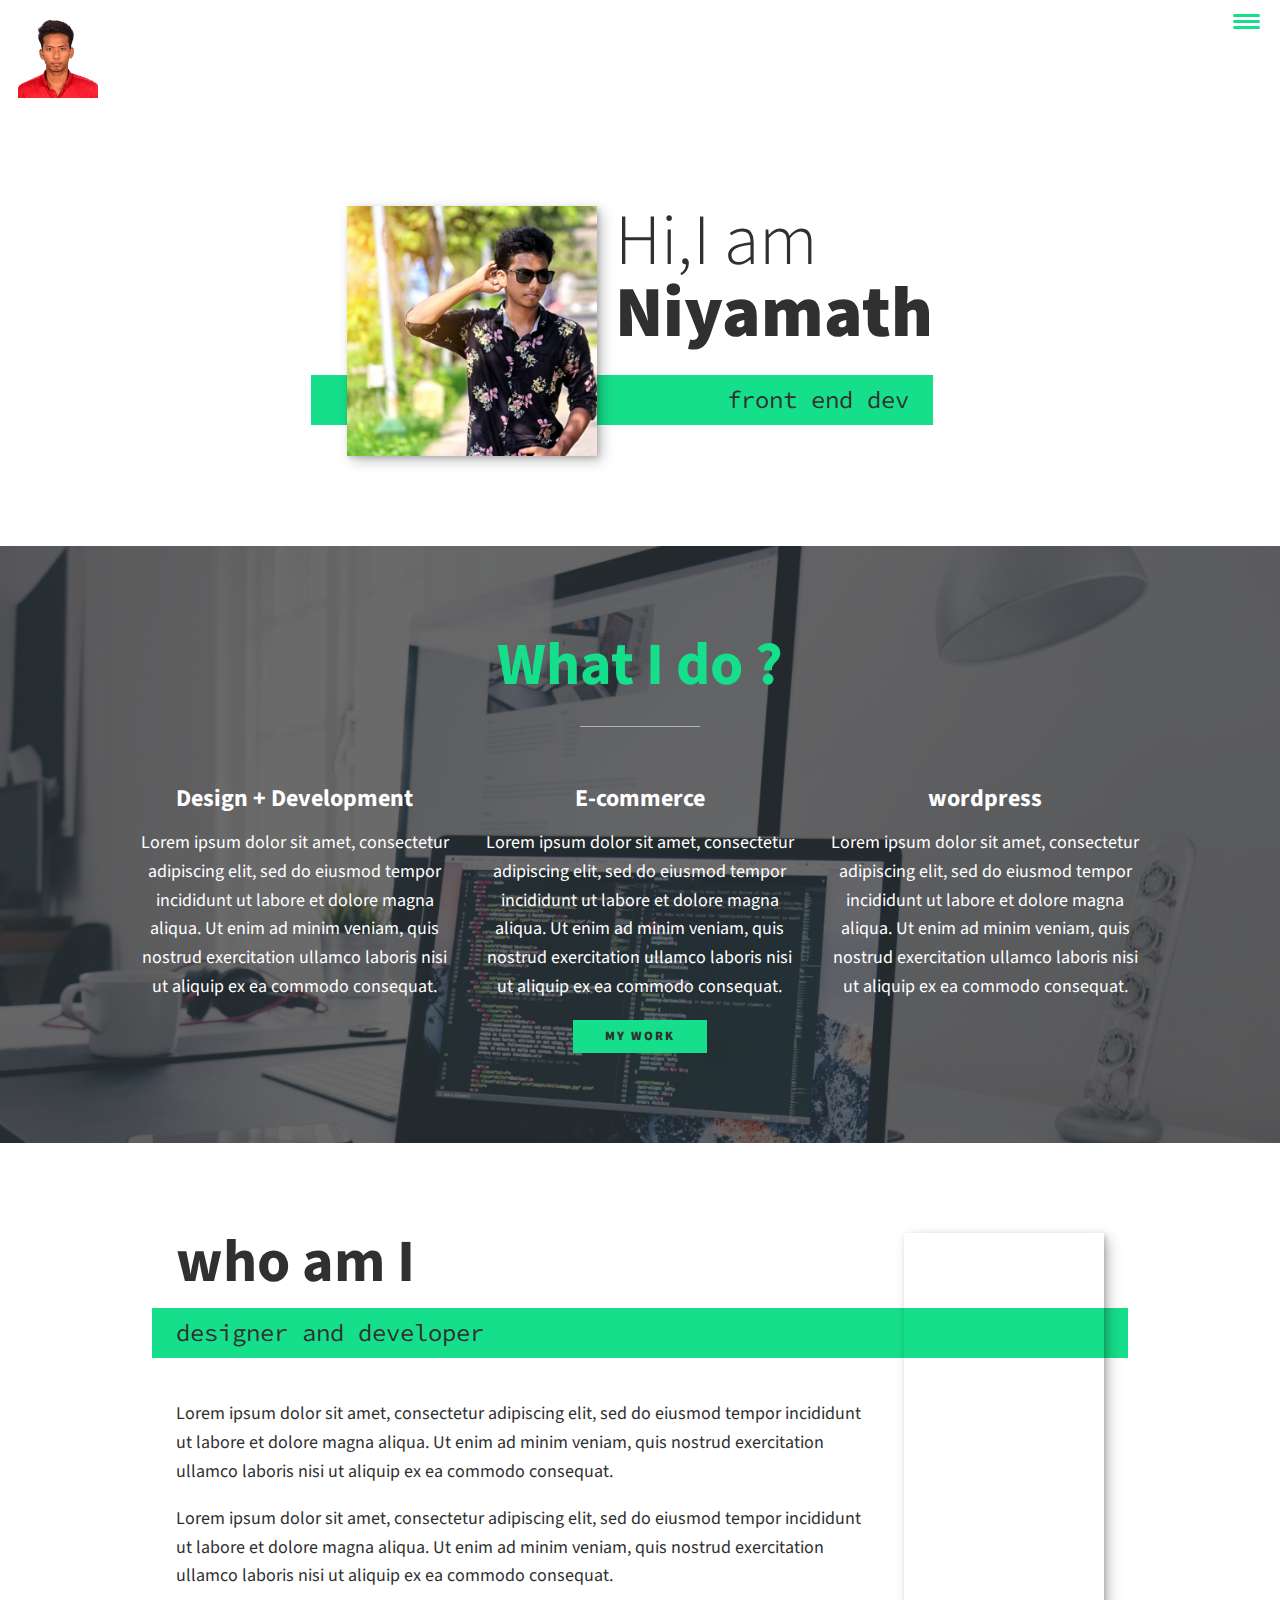
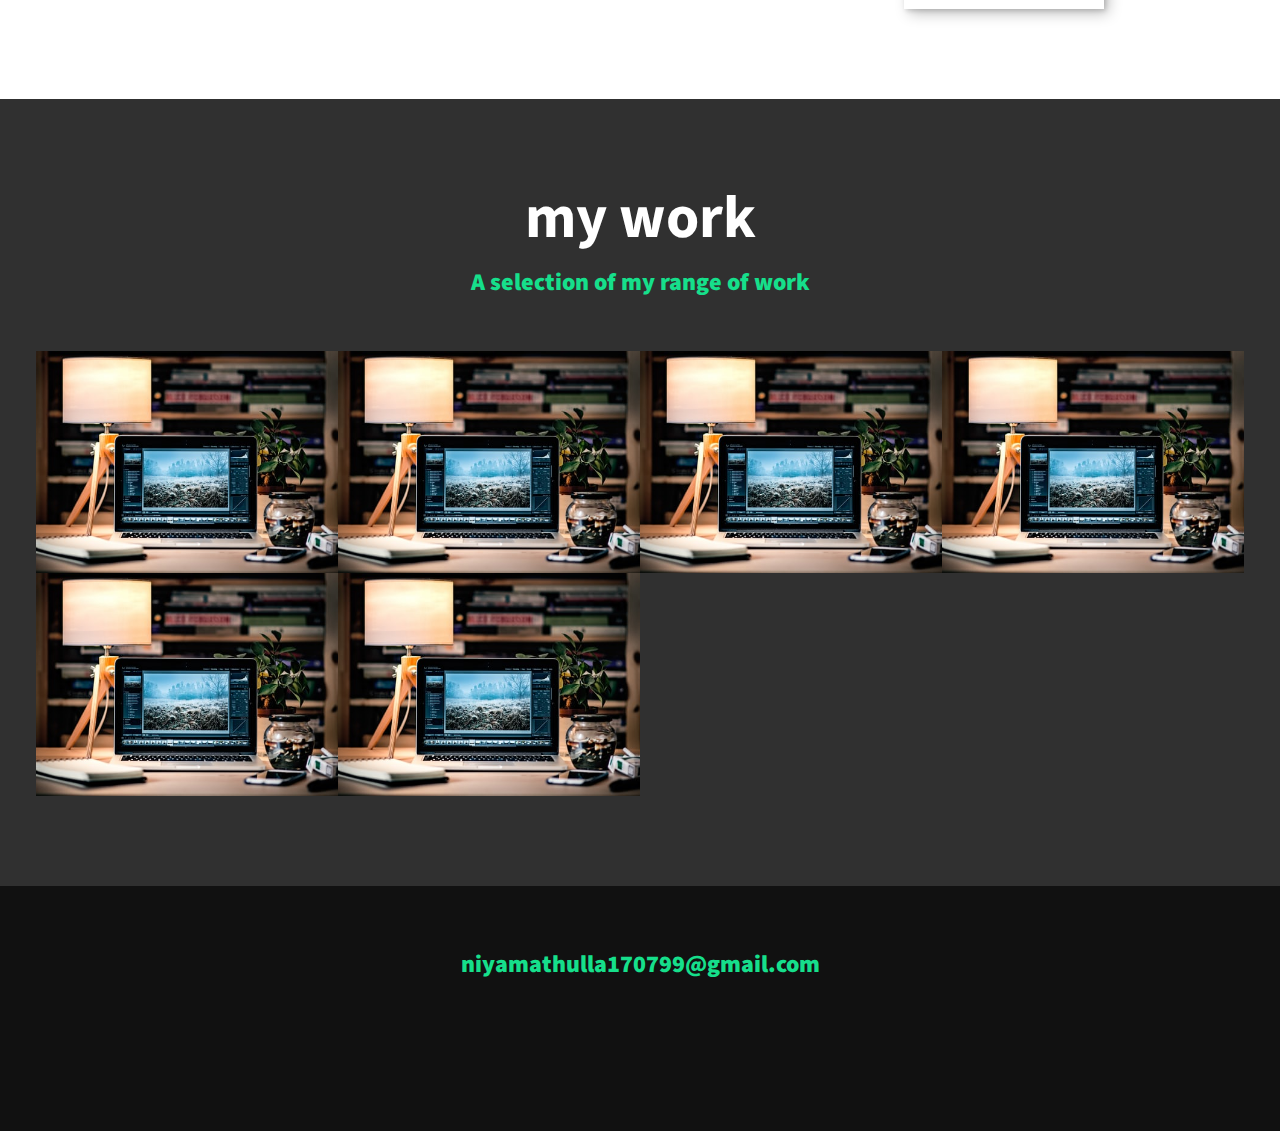
==== index.html @ 9024e80d "first commit" ====
<!DOCTYPE html>
<html lang="en">
    <head>
        <meta charset="UTF-8">
        <meta name="viewport" content="width=device-width, initial-scale=1.0">
        <title>Niyamath Portfolio Website</title>
        <link rel="stylesheet" href="https://cdnjs.cloudflare.com/ajax/libs/normalize/7.0.0/normalize.min.css">
        <link rel="stylesheet" href="https://cdnjs.cloudflare.com/ajax/libs/font-awesome/5.11.2/css/all.css" integrity="sha256-46qynGAkLSFpVbEBog43gvNhfrOj+BmwXdxFgVK/Kvc=" crossorigin="anonymous" />  
     <!-- Update these with your own fonts -->
     <link href="https://fonts.googleapis.com/css?family=Source+Code+Pro:400,900|Source+Sans+Pro:300,900&display=swap" rel="stylesheet">
        
     <link rel="stylesheet" href="css/style.css">
    </head>   
                    <body>    
                        <!---header-->
                         <header class="header">
                             <!--logo-->
                             <div class="logo">
                                <img src="img/niyamu2.JPG" alt="">
                            </div>
                            <button class="nav-toggle" aria-label="toggle navigation">
                               <span class="hamburger"></span>
                                </button>
                                     <nav class="nav">
                                      <ul class="nav__list">
                                     <li class="nav__item"><a href="#home" class="nav__link">home</a></li>
                                     <li class="nav__item"><a href="#services" class="nav__link">services</a></li>
                                     <li class="nav__item"><a href="#about" class="nav__link">about me</a></li>
                                     <li class="nav__item"><a href="#work" class="nav__link">My work</a></li>
                                    </ul>
                                  </nav>
                                </header>
                                <!---/header closed-->
                                <!---intoduction-->
                                <section class="intro" id="home">
                                    <h1 class="section__title section__title--intro">Hi,I am <strong>Niyamath</strong> </h1>
                                    <p class="section__subtitle section__subtitle--intro">front end dev</p>
                                    <img src="img/niyamu5.jpg" alt="" class="intro__img">
                                </section>
                                <!--my services-->
                                <section class="myservices" id="services">
                                    <h2 class="section__title section__title--services">What I do ?</h2>
                                    <div class="services">
                                        <div class="service"> <h3>Design + Development</h3>
                                            <p>Lorem ipsum dolor sit amet, consectetur adipiscing elit, sed do eiusmod tempor incididunt ut labore et dolore magna aliqua. Ut enim ad minim veniam, quis nostrud exercitation ullamco laboris nisi ut aliquip ex ea commodo consequat.</p></div><!---service-->
                                        <div class="service"> <h3>E-commerce</h3>
                                            <p>Lorem ipsum dolor sit amet, consectetur adipiscing elit, sed do eiusmod tempor incididunt ut labore et dolore magna aliqua. Ut enim ad minim veniam, quis nostrud exercitation ullamco laboris nisi ut aliquip ex ea commodo consequat.</p></div><!---service-->
                                        <div class="service"> <h3>wordpress</h3>
                                            <p>Lorem ipsum dolor sit amet, consectetur adipiscing elit, sed do eiusmod tempor incididunt ut labore et dolore magna aliqua. Ut enim ad minim veniam, quis nostrud exercitation ullamco laboris nisi ut aliquip ex ea commodo consequat.</p></div><!---service-->
                                    </div><!---services-->
                                    <a href="#work" class="btn">my work</a>
                                </section>
                                <!---about me-->
                                <section class="about-me" id="about">
                                    <h2 class="section__title section__title--about">who am I</h2>
                                    <p class="section__subtitle section__subtitle--about">designer and developer</p>
                                    
                                         <div class="about-me__body">
                                            <p>Lorem ipsum dolor sit amet, consectetur adipiscing elit, sed do eiusmod tempor incididunt ut labore et dolore magna aliqua. Ut enim ad minim veniam, quis nostrud exercitation ullamco laboris nisi ut aliquip ex ea commodo consequat.</p>
                                            <p>Lorem ipsum dolor sit amet, consectetur adipiscing elit, sed do eiusmod tempor incididunt ut labore et dolore magna aliqua. Ut enim ad minim veniam, quis nostrud exercitation ullamco laboris nisi ut aliquip ex ea commodo consequat.</p>
                                        </div>
                                        <img src="img/niyamu3.jpg" alt="" class="about-me__img">
                                    
                                </section>
                                <!----my work-->
                                <section class="mywork" id="work">
                                    <h2 class="section__title section__title--mywork">my work</h2>
                                    <p class="section__subtitle section__subtitle--mywork">A selection of my range of work</p>
                                    <div class="portfolio">
                                        <a href="portfolio-item.html" class="portfolio__list"><img src="img/lap2.jpg" alt="" class="portfolio__img"></a>
                                        <a href="portfolio-item.html" class="portfolio__list"><img src="img/lap2.jpg" alt="" class="portfolio__img"></a>
                                        <a href="portfolio-item.html" class="portfolio__list"><img src="img/lap2.jpg" alt="" class="portfolio__img"></a>
                                        <a href="portfolio-item.html" class="portfolio__list"><img src="img/lap2.jpg" alt="" class="portfolio__img"></a>
                                        <a href="portfolio-item.html" class="portfolio__list"><img src="img/lap2.jpg" alt="" class="portfolio__img"></a>
                                        <a href="portfolio-item.html" class="portfolio__list"><img src="img/lap2.jpg" alt="" class="portfolio__img"></a>
                                    </div>
                                </section>

                               
                                <!-- Footer -->
        <footer class="footer">
            <!-- replace with your own email address -->
            <a href="niyamathulla170799@gmail.com" class="footer__link">niyamathulla170799@gmail.com</a>
            <ul class="social-list">
                <li class="social-list__item">
                    <a class="social-list__link" href="https://instagram.io">
                        <i class="fab fa-instagram"></i>
                    </a>
                </li>
                <li class="social-list__item">
                    <a class="social-list__link" href="http://facebook.com">
                        <i class="fab fa-facebook"></i>
                    </a>
                </li>
                <li class="social-list__item">
                    <a class="social-list__link" href="https://twitter.com">
                        <i class="fab fa-twitter"></i>
                    </a>
                </li>
                <li class="social-list__item">
                    <a class="social-list__link" href="https://github.com">
                        <i class="fab fa-github"></i>
                    </a>
                </li>
            </ul>
        </footer>
        <script src="index.js"></script>
                         </body>    
</html>
---- css/style.css ----
*,
*::before,
*::after {
    box-sizing: border-box;
}

/* Custom Properties, update these for your own design */

:root {
    --ff-primary: 'Source Sans Pro', sans-serif;
    --ff-secondary: 'Source Code Pro', monospace;
    
    --fw-reg: 300;
    --fw-bold: 900;
    
    --clr-light: #fff;
    --clr-dark: #303030;
    --clr-accent: #16df8b;
    
    --fs-h1: 3rem;
    --fs-h2: 2.25rem;
    --fs-h3: 1.25rem;
    --fs-body: 1rem;
    
    --bs: 0.25em 0.25em 0.75em rgba(0,0,0,.25),
          0.125em 0.125em 0.25em rgba(0,0,0,.15);
}

@media (min-width: 800px) {
    :root {
        --fs-h1: 4.5rem;
        --fs-h2: 3.75rem;
        --fs-h3: 1.5rem;
        --fs-body: 1.125rem;
    }
}

/* General styles */

html {
    scroll-behavior: smooth;
}

body {
    background: var(--clr-light);
    color: var(--clr-dark);
    margin: 0;
    font-family: var(--ff-primary);
    font-size: var(--fs-body);
    line-height: 1.6;
}

section {
    padding: 5em 2em;
}

img {
    display: block;
    max-width: 100%;
}

strong { font-weight: var(--fw-bold) }

:focus {
    outline: 3px solid var(--clr-accent);
    outline-offset: 3px;
}

/* Buttons */

.btn {
    display: inline-block;
    padding: .5em 2.5em;
    background: var(--clr-accent);
    color: var(--clr-dark);
    text-decoration: none;
    cursor: pointer;
    font-size: .8rem;
    text-transform: uppercase;
    letter-spacing: 2px;
    font-weight: var(--fw-bold);
    transition: transform 200ms ease-in-out;
}

.btn:hover {
    transform: scale(1.1);
}
/* Typography */

h1,
h2,
h3 {
    line-height: 1;
    margin: 0;
}

h1 { font-size: var(--fs-h1) }
h2 { font-size: var(--fs-h2) }
h3 { font-size: var(--fs-h3) }


.section__title {
    margin-bottom: .25em;
}

.section__title--intro {
    font-weight: var(--fw-reg);
}

.section__title--intro strong {
    display: block;
}

.section__subtitle {
    margin: 0;
    font-size: var(--fs-h3);
}

.section__subtitle--intro,
.section__subtitle--about {
    background: var(--clr-accent);
    padding: .25em 1em;
    font-family: var(--ff-secondary);
    margin-bottom: 1em;
}


/* header */

.header {
    display:flex;
    justify-content: space-between;
    padding: 1em;
}

.logo {
    max-width: 80px;
}

.nav {
    position: fixed;
background: var(--clr-dark);
color:var(--clr-light);
top:0;
bottom: 0;
left:0;
right:0;
z-index:100;
transform: translateX(100%);
transition: transform 250ms cubic-bezier(.5,0,.5,1);
}


.nav__list {
   list-style: none;
   display:flex;
   height:100%;
   flex-direction: column;
   justify-content: space-evenly;
   align-items: center;
   margin: 0;
   padding: 0;
}

.nav__link {
    color: inherit;
    text-decoration: none;
    font-size: var(--fs-h2);
    font-weight: var(--fw-bold);
}

.nav__link:hover {
    color: var(--clr-accent);
}

.nav-toggle {
    padding: .5em;
    background: transparent;
    border: 0;
    cursor: pointer;
    position: absolute;
    right: 1em;
    top: 1em;
    z-index: 1000;
}


/*********  hamburger rotates********/

.nav-open .nav {
    transform: translateX(0);
}

.nav-open .nav-toggle {
    position: fixed;
}

.nav-open .hamburger {
    transform: rotate(.625turn);
}

.nav-open .hamburger::before {
    transform: rotate(90deg) translateX(-6px);
}

.nav-open .hamburger::after {
    opacity: 0;
}


.hamburger {
    display: block;
    position: relative;
}

.hamburger,
.hamburger::before,
.hamburger::after {
    background: var(--clr-accent);
    width: 2em;
    height: 3px;
    border-radius: 1em;
    transition: transform 250ms ease-in-out;
}
.hamburger::before,
.hamburger::after {
    content: '';
    position:absolute;
    left: 0;
    right: 0;
}
.hamburger::before { top: 6px; }
.hamburger::after { bottom: 6px; }


/*  Intro section  */

.intro {
    position: relative;
}

.intro__img {
    box-shadow: var(--bs);
}


.section__subtitle--intro {
    display: inline-block;
}

@media (min-width: 600px) {
    .intro {
        display: grid;
        width: min-content;
        margin: 0 auto;
        grid-column-gap: 1em;
        grid-template-areas: 
            "img title"
            "img subtitle";
        grid-template-columns: min-content max-content;
    }
    
    .intro__img {
        grid-area: img;
        min-width: 250px;
        position: relative;
        z-index: 2;
        
    }    
    
    .section__subtitle--intro {
        align-self: start;
        grid-column: -1 / 1;
        grid-row: 2;
        text-align: right;
        position: relative;
        left: -1.5em;
        width: calc(100% + 1.5em);
    }
}


/******* section ****/

.myservices {
    background-color:var(--clr-dark);
    background-image: url(../img/lap7.png);
    background-size:cover;
    color: var(--clr-light);
    text-align: center;
}

.section__title--services {
    color: var(--clr-accent);
    position: relative;
}
.section__title--services::after {
    content: '';
    display: block;
    width: 2em;
    height: 1px;
    margin: 0.5em auto 1em;
    background: var(--clr-light);
    opacity: 0.5;
}
@media (min-width: 800px) {
    .services{
        display: flex;
        max-width: 1000px;
         margin-left: auto;
        margin-right: auto;;
    }
    .service + .service {
        margin-left: 2em;
    }
}
.about-me {
    max-width: 1000px;
    margin: 0 auto;
}

.about-me__img {
    box-shadow: var(--bs);
}

@media (min-width: 600px) {
    .about-me {
        display: grid;
        grid-template-columns: 1fr 200px;
        grid-template-areas: 
            "title img"
            "subtitle img"
            "text img";
        grid-column-gap: 2em;
    }
    
    .section__title--about {
        grid-area: title;
    }
    
    .section__subtitle--about {
        grid-column: 1 /-1;
        grid-row: 2;
        position: relative;
        left: -1em;
        width: calc(100% + 2em);
        padding-left: 1em;
        padding-right: calc(200px + 4em);
    }
    
    .about-me__img {
        grid-area: img;
        position: relative;
        z-index: 2;
    }
}

/*my work */
.mywork {
    background-color: var(--clr-dark);
    color: var(--clr-light);
    text-align: center;
}
.section__subtitle--mywork{
    color: var(--clr-accent);
    font-weight: var(--fw-bold);
    margin-bottom: 2em;
}

.portfolio {
    
    display: grid;
    grid-template-columns: repeat(auto-fit, minmax(300px, 1fr));
}

.portfolio__list {
    overflow: hidden;
}

.portfolio__img {
    transition: 
        transform 750ms cubic-bezier(.5, 0, .5, 1),
        opacity 250ms linear;
}

.portfolio__list:focus {
    position: relative;
    z-index: 2;
}

.portfolio__img:hover,
.portfolio__list:focus .portfolio__img {
    transform: scale(1.2);
    opacity: .5;
}


/******* footer******/


.footer {
    background: #111;
    color: var(--clr-accent);
    font-size: var(--fs-h3);
    text-align: center;
    padding: 2.5em 0;
}

.footer a {
    color: inherit;
    text-decoration: none;
}

.footer__link {
    font-weight: var(--fw-bold);
}


.footer__link:hover,
.social-list__link:hover {
    opacity: .7;
}

.social-list {
    list-style: none;
    display: flex;
    justify-content: center;
    padding: 0;
    margin: 2em 0 0;
}

.social-list__item {
    margin: 0 .5em;
}

.social-list__link {
    padding: .5em;
}

/*portfolio item*/
.portfolio-item-individual {
    padding: 0 2em 2em;
    margin: 0 auto;
    max-width: 1000px;
}

.portfolio-item-individual p{
    max-width: 600px;
    margin-left: auto;
    margin-right: auto;
}
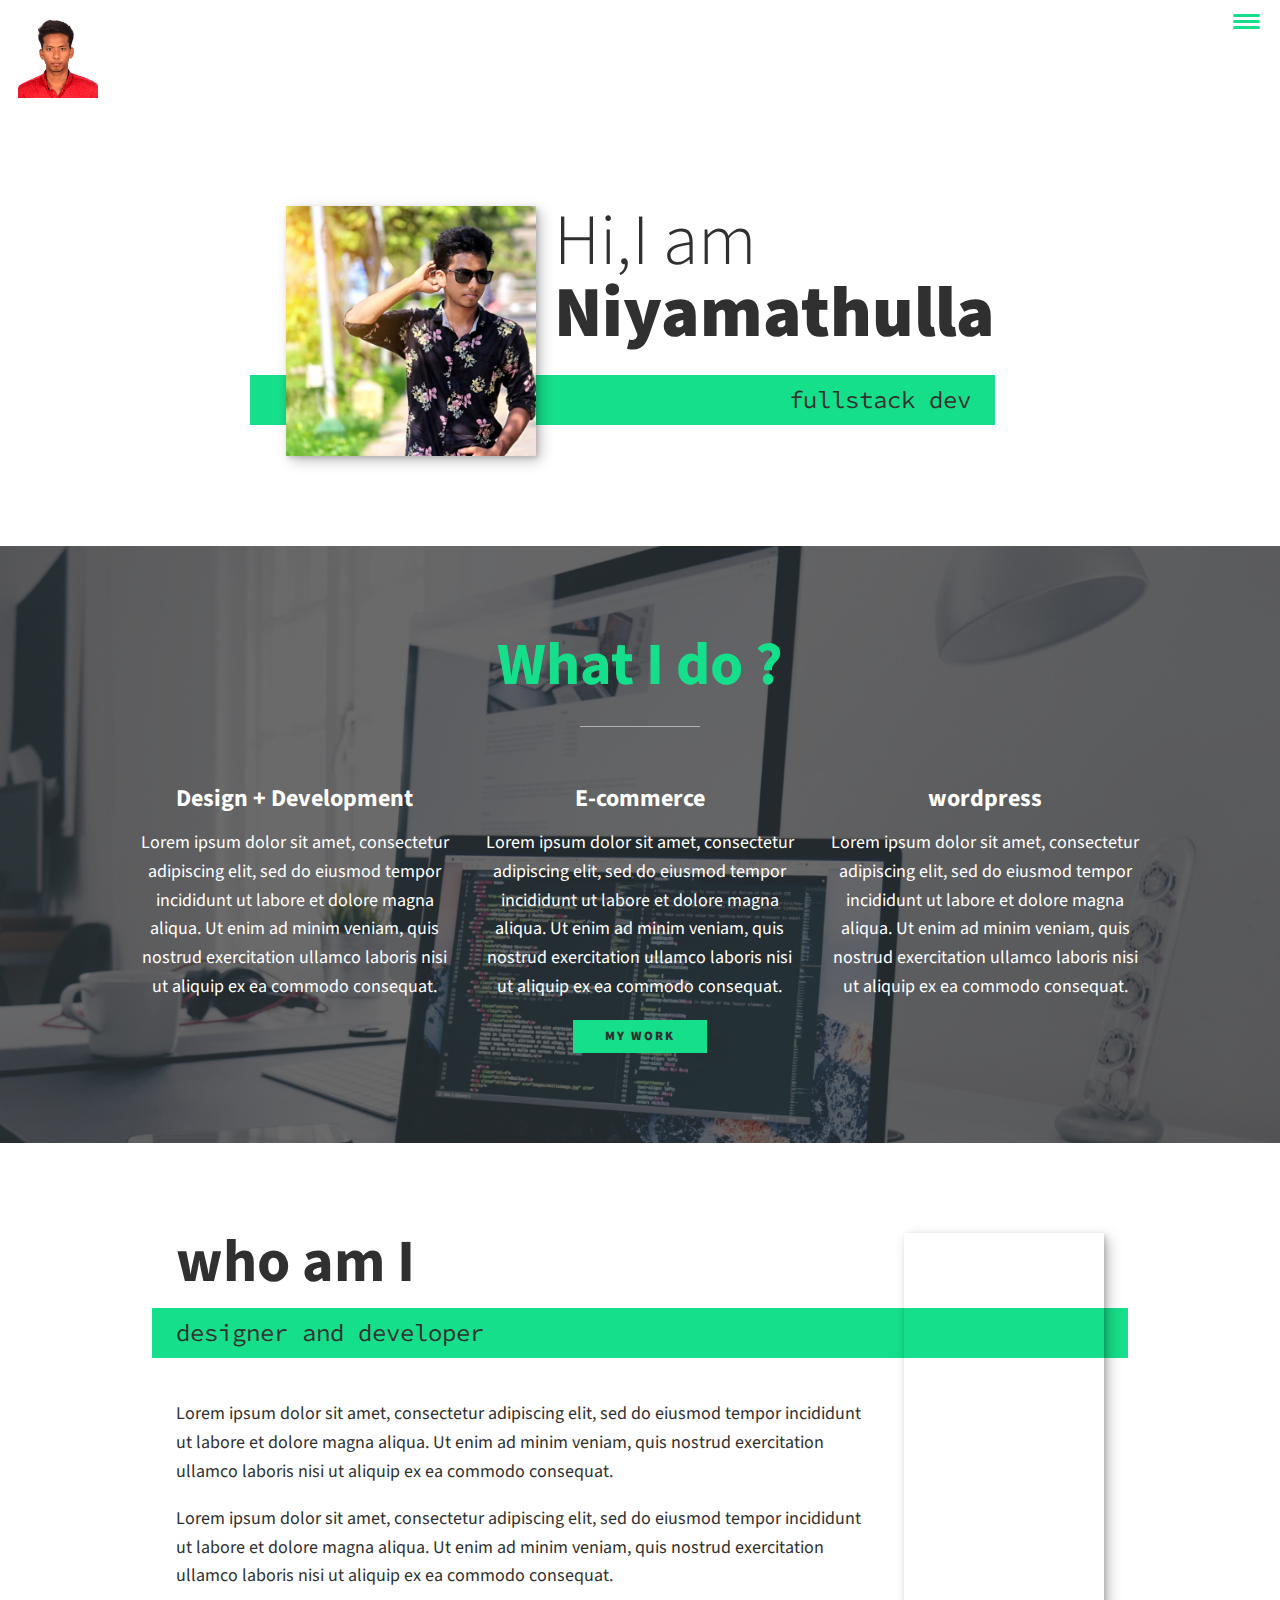
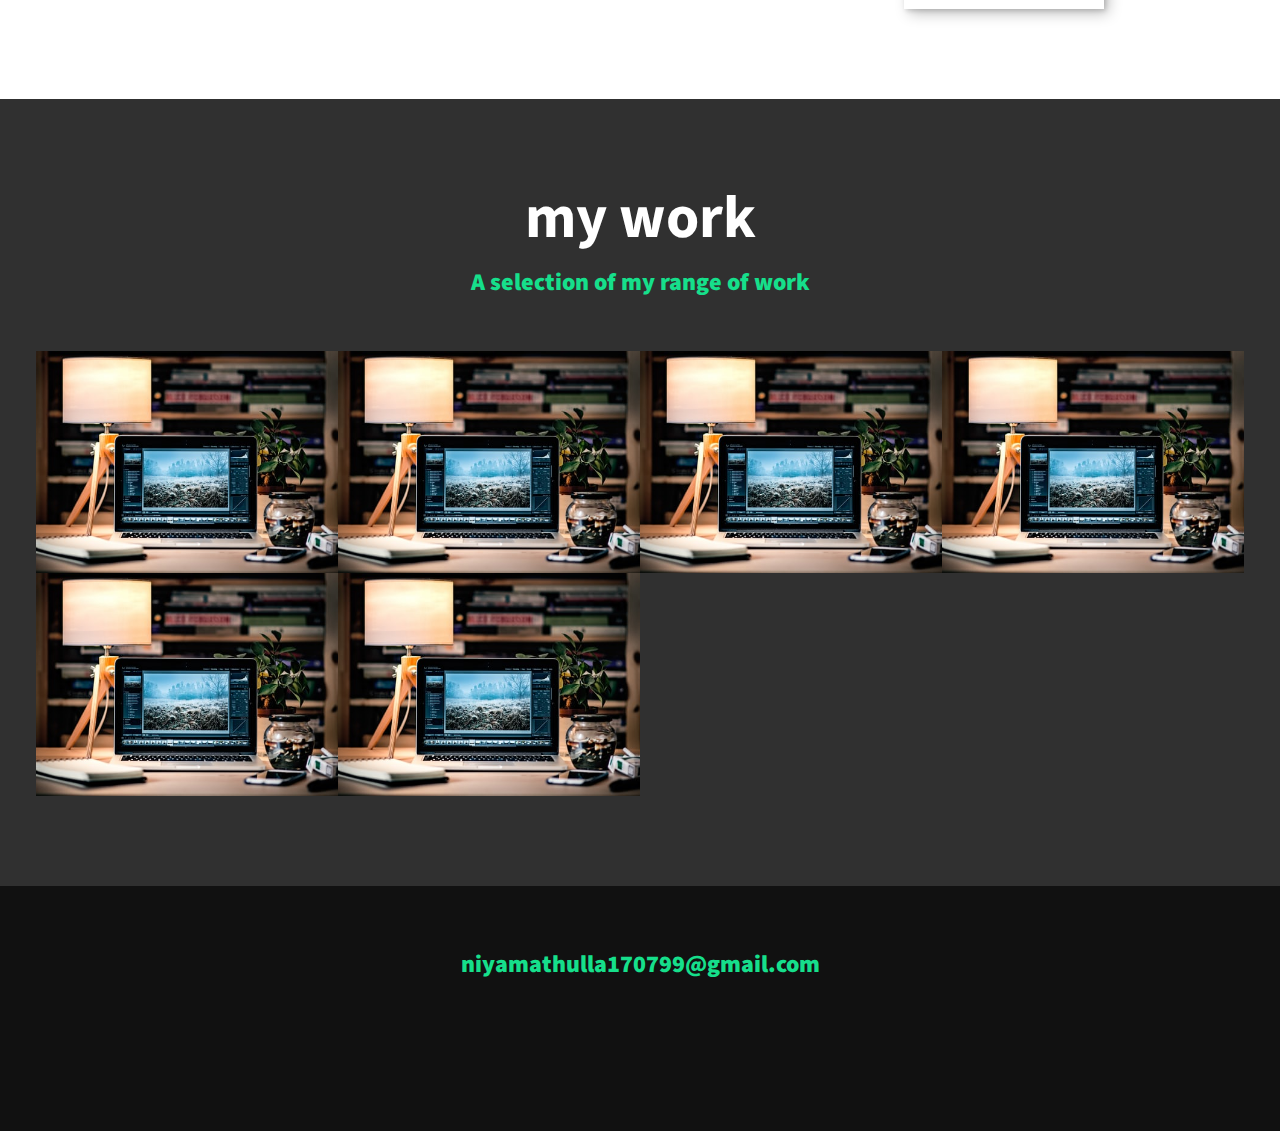
==== commit 258c33bf: "Update index.html" ====
--- a/index.html
+++ b/index.html
@@ -33,8 +33,8 @@
                                 <!---/header closed-->
                                 <!---intoduction-->
                                 <section class="intro" id="home">
-                                    <h1 class="section__title section__title--intro">Hi,I am <strong>Niyamath</strong> </h1>
-                                    <p class="section__subtitle section__subtitle--intro">front end dev</p>
+                                    <h1 class="section__title section__title--intro">Hi,I am <strong>Niyamathulla</strong> </h1>
+                                    <p class="section__subtitle section__subtitle--intro">fullstack dev</p>
                                     <img src="img/niyamu5.jpg" alt="" class="intro__img">
                                 </section>
                                 <!--my services-->
